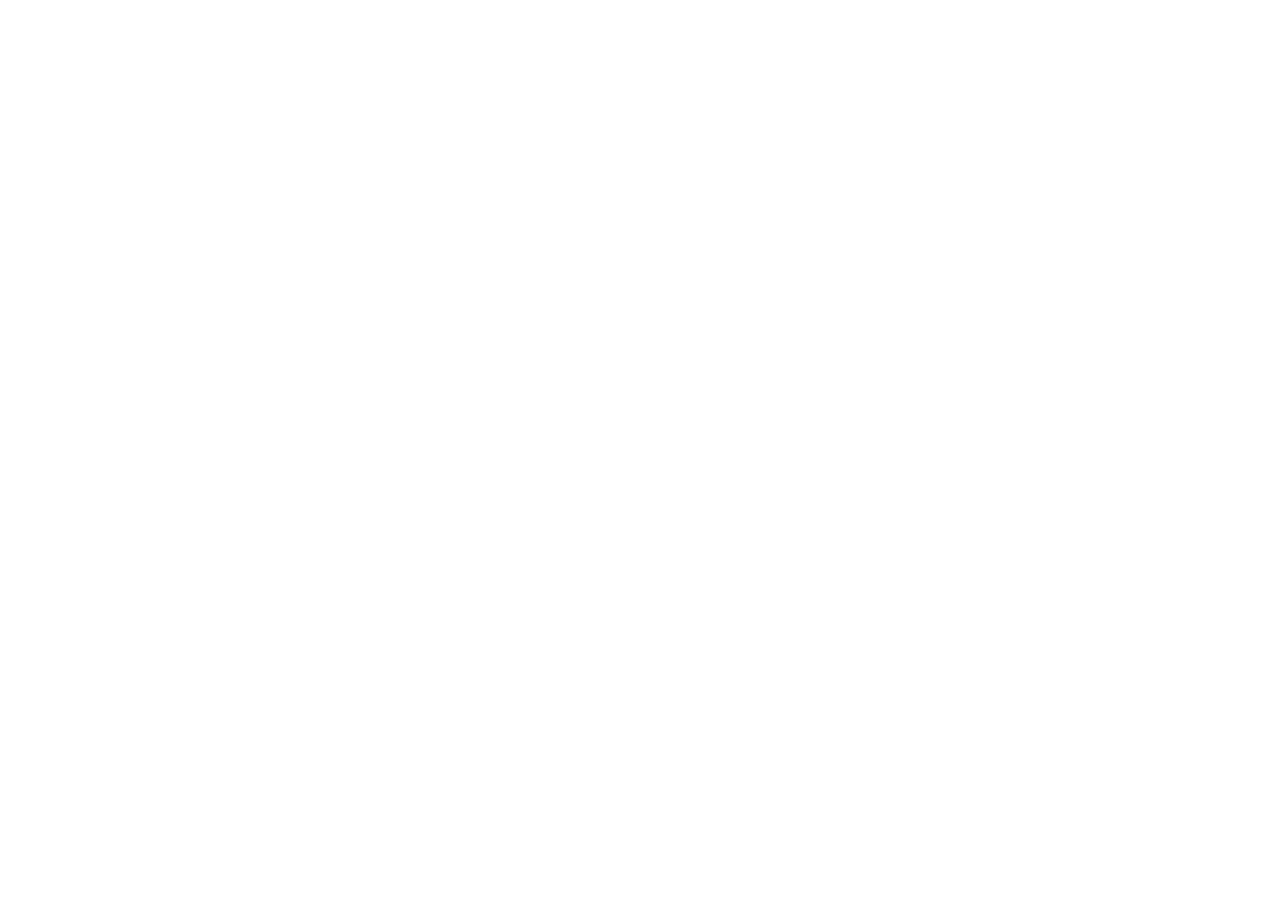
==== event.html @ 9643eea9 "Created files needed for assigment, and the main page header setu with logo" ====
<!DOCTYPE html>
<html lang="en">
<head>
    <meta charset="UTF-8">
    <meta name="viewport" content="width=device-width, initial-scale=1.0">
    <title>Event Page</title>
    <link rel = "stylesheet" href = "styles.css">
</head>
<body>
    
</body>
</html>
---- styles.css ----
header{
    background-color: rgb(161, 42, 165);
    color: blue;
    padding: 18px;
}
.mainPageHeader{
    display: flex;
    align-items: center;
    gap: 30px;
}
.logo{
    width: 60px;
    height: auto;
}

nav ul{
    display: flex;
    list-style: none;
    gap: 25px;
}
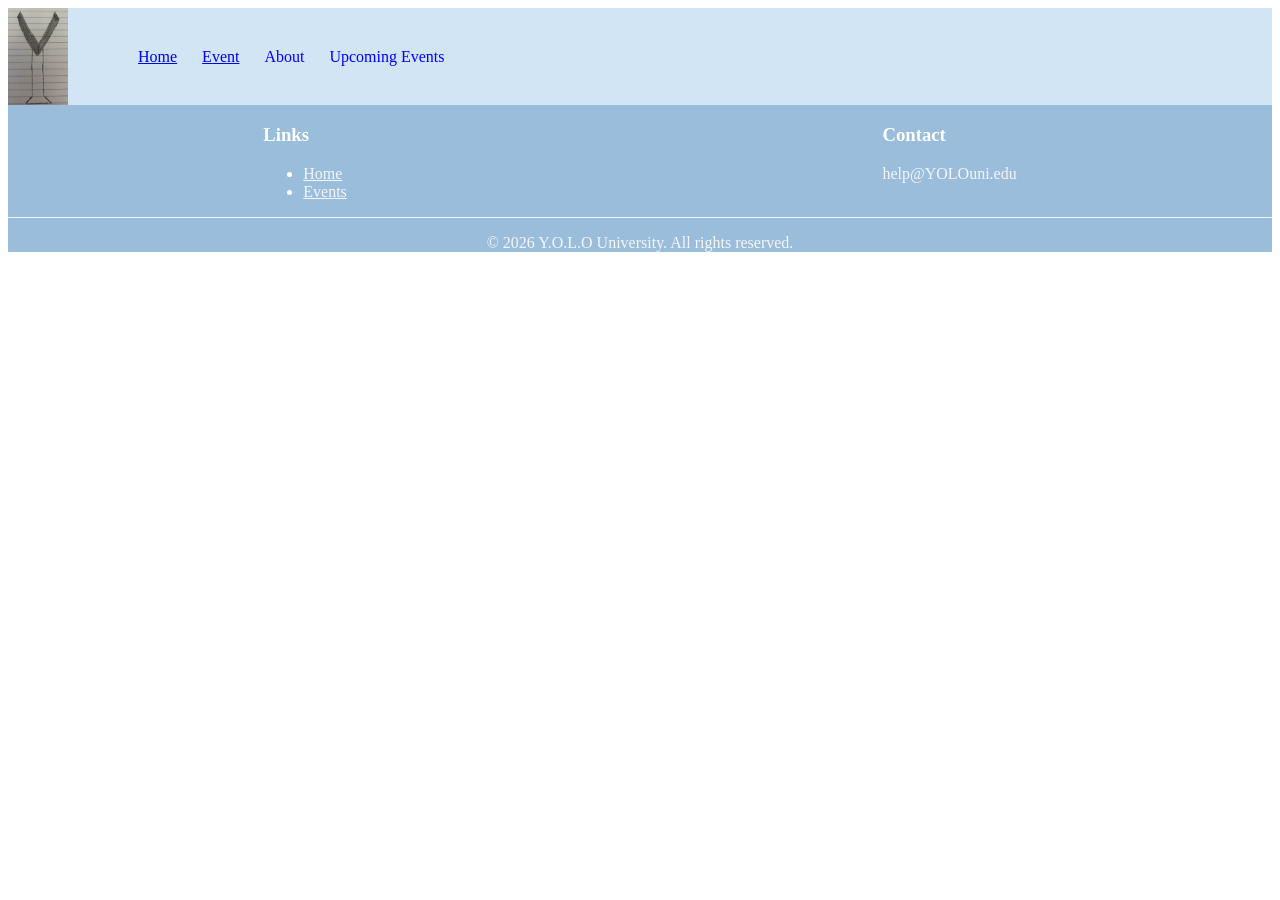
==== commit 072bc05f: "Brought over the header and footer to the events page" ====
--- a/event.html
+++ b/event.html
@@ -7,6 +7,48 @@
     <link rel = "stylesheet" href = "styles.css">
 </head>
 <body>
+    <!--Since the second page shares the same header, this is brought over-->
+    <header>
+        <div class = "mainPageHeader">
+            <img src = "images/logo.png" alt = "university logo" class = logo>
+            <nav>
+                <ul>
+                    <li><a href = "index.html">Home</a></li>
+                    <li><a href = "event.html">Event</a></li>
+                    <li><a>About</a></li>
+                    <li><a>Upcoming Events</a></li>
+                </ul>
+            </nav>
+    </header>
+
+    <!--Since the second page shares the same footer, this is brought over-->
+    <footer>
+        <div class="container">
+            <div class="footer-links">
+
+                <h3>Links</h3>
+                <ul>
+                    <li>
+                        <a href="index.html">Home</a>
+                    </li>
+
+                    <li>
+                        <a href="event.html">Events</a>
+                    </li>
+                </ul>
+            </div>
+
+
+            <div class="footer-contact">
+                <h3>Contact</h3>
+                <p>help@YOLOuni.edu</p>
+            </div>
+        </div>
+
+        <div class="copyright">
+            <p>&copy; 2026 Y.O.L.O University. All rights reserved.</p>
+        </div>
+    </footer>
     
 </body>
 </html>
--- a/styles.css
+++ b/styles.css
@@ -1,7 +1,7 @@
+/*Main Page Header styles*/
 header{
-    background-color: rgb(161, 42, 165);
+    background-color: #D1E5F4;
     color: blue;
-    padding: 18px;
 }
 .mainPageHeader{
     display: flex;
@@ -17,4 +17,112 @@
     display: flex;
     list-style: none;
     gap: 25px;
-}+}
+
+
+/*Secondary hero section styles*/
+.heroContainer {
+    display: flex;
+    align-items: center;
+    justify-content: space-between;
+    background-color: antiquewhite;
+}
+
+.hero-content {
+    flex: 1;
+}
+
+.hero-image img {
+    border-radius: 12px;
+    max-height: 250px;
+}
+
+.button {
+    display: inline-block;
+    background-color: #1261a0;
+    color: white;
+    padding: 10px 20px;
+    border-radius: 6px;
+    font-weight: bold;
+}
+
+/*Styles for the event cards on the main page*/
+.events-section {
+    padding: 25px;
+    background-color: #AECCE4;
+}
+.event-grid {
+    display: grid;
+    grid-template-columns: repeat(3, 1fr);
+    gap: 25px;
+}
+
+.event-card {
+    background-color: lightgray;
+}
+.event-card img {
+    height: 190px;
+}
+.event-card-content {
+    padding: 10px;
+}
+
+
+.event-card h3 {
+    margin-top: 12px;
+    margin-bottom: 10px;
+}
+.event-card p {
+    color: white;
+}
+.event-card a {
+    font-weight: bold;
+    text-decoration: none;
+}
+
+
+/*About Section Styles*/
+.about-section {
+    background-color: lightblue;
+}
+
+.about-content h1 {
+    font-size: 2.3rem;
+}
+
+.benefits {
+    display: flex;
+    gap: 25px;
+}
+.benefit {
+    flex: 1;
+    background-color: rgba(69, 221, 175, 0.226);
+}
+
+/*Footer Styles*/
+footer {
+    background-color: #9ABDDC;
+    color: white;
+}
+footer .container {
+    display: flex;
+    justify-content: space-around;
+    gap: 25px;
+}
+
+footer p {
+    color: whitesmoke;
+}
+
+footer a{
+    color: whitesmoke;
+}
+
+.copyright {
+    border-top: 1px solid whitesmoke;
+    text-align: center;
+}
+
+
+
+
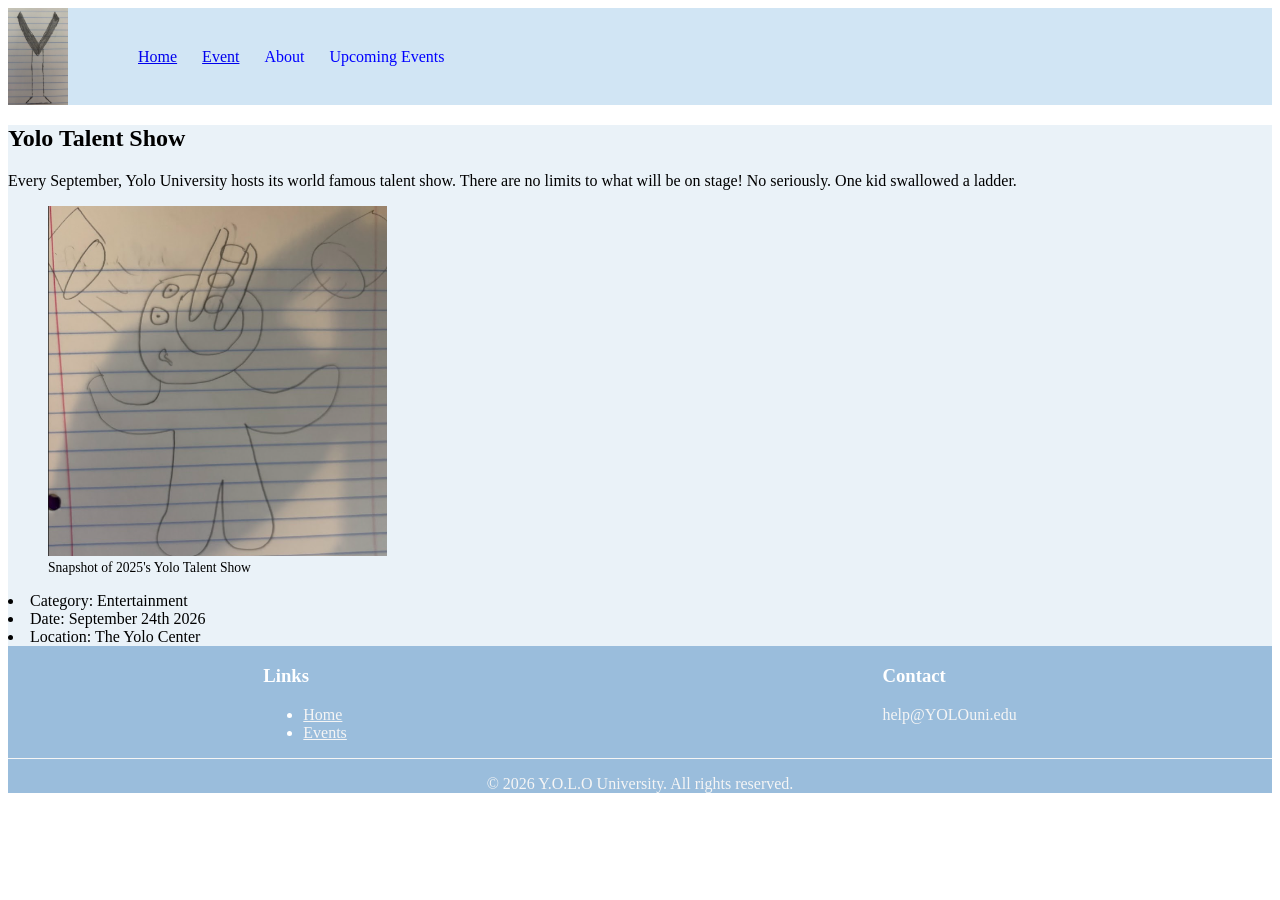
==== commit 138142ab: "Added the event introduction and the image related to it" ====
--- a/event.html
+++ b/event.html
@@ -7,6 +7,7 @@
     <link rel = "stylesheet" href = "styles.css">
 </head>
 <body>
+
     <!--Since the second page shares the same header, this is brought over-->
     <header>
         <div class = "mainPageHeader">
@@ -20,6 +21,30 @@
                 </ul>
             </nav>
     </header>
+
+    <!--Event Introduction-->
+     <section class="event-intro">
+            <div class="container">
+                <h1>Yolo Talent Show</h1>
+
+                <p>Every September, Yolo University hosts its world famous talent show.
+                    There are no limits to what will be on stage! No seriously.
+                    One kid swallowed a ladder.</p>
+
+                <figure class="featured-figure">
+                    <img src="images/talentShowSnapshot.png" alt="Students at lasst years Yolo Talent Show">
+                    <figcaption>Snapshot of 2025's Yolo Talent Show</figcaption>
+                </figure>
+
+                <li>Category: Entertainment</li>
+                <li>Date: September 24th 2026</li>
+                <li>Location: The Yolo Center</li>
+            </div>
+        </section>
+
+        
+
+
 
     <!--Since the second page shares the same footer, this is brought over-->
     <footer>
--- a/styles.css
+++ b/styles.css
@@ -123,6 +123,20 @@
     text-align: center;
 }
 
+/*----------------------------------------------STYLES FOR THE EVENTS PAGE!---------------------------------------*/
+.event-intro {
+    background-color: #eaf2f8;
+}
+.featured-figure img {
+    max-height: 350px;
+    object-fit: cover;
+}
+.featured-figure figcaption {
+    font-size: 0.85rem;
+}
 
 
 
+
+
+
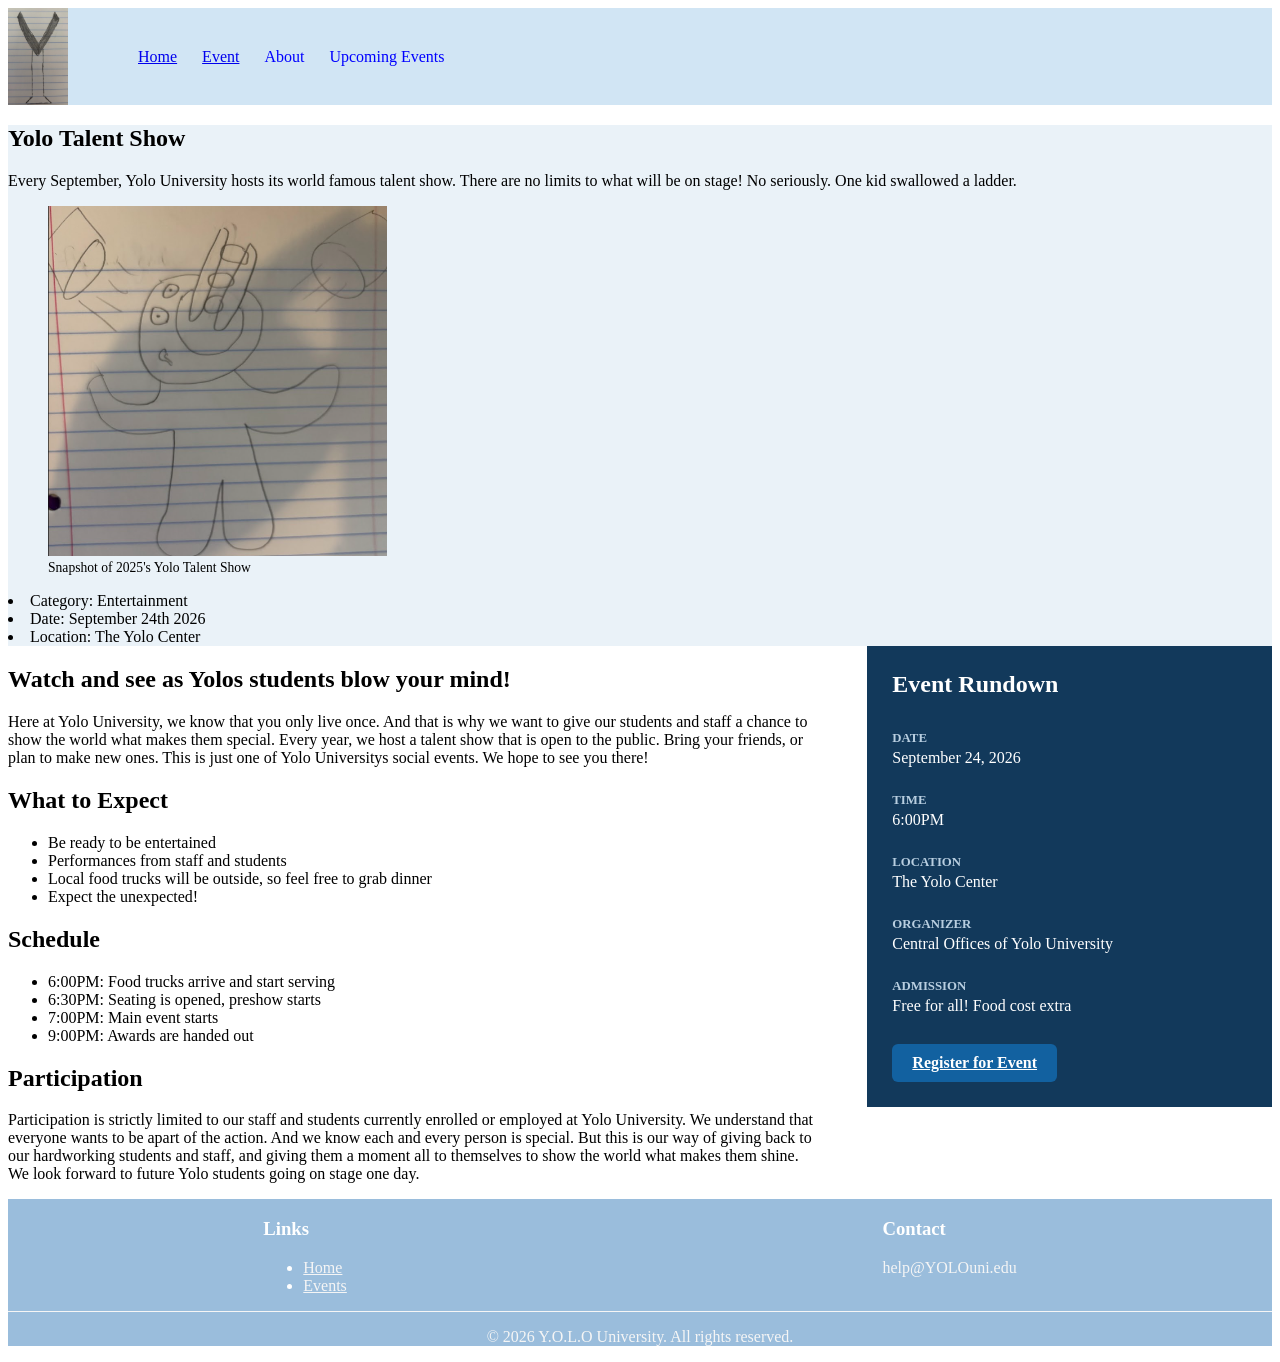
==== commit 67660e8c: "Added the main content and sidebar with their styles to the event.html page" ====
--- a/event.html
+++ b/event.html
@@ -42,7 +42,111 @@
             </div>
         </section>
 
-        
+            <section class="section event-details">
+
+            <div class="container event-layout">
+
+
+                <!--Main Event Content (Left hand side)-->
+                <article class="event-main-content">
+                    <h2>Watch and see as Yolos students blow your mind!</h2>
+
+                    <!--Description part of the assigemnet-->
+                    <p>Here at Yolo University, we know that you only live once. And that is why we want
+                        to give our students and staff a chance to show the world what makes them special.
+                        Every year, we host a talent show that is open to the public. Bring your friends, or plan to
+                        make new ones. This is just one of Yolo Universitys social events. We hope to see you there!
+                    </p>
+
+
+                    <!-- Expectations, with the list as asked -->
+                    <h2>What to Expect</h2>
+                    <ul>
+                        <li>
+                            Be ready to be entertained
+                        </li>
+                        <li>
+                            Performances from staff and students
+                        </li>
+                        <li>
+                            Local food trucks will be outside, so feel free to grab dinner
+                        </li>
+                        <li>
+                            Expect the unexpected!
+                        </li>
+                    </ul>
+
+
+                    <!--Schedule, its another list-->
+                    <h2>Schedule</h2>
+                    <div>
+                        <ul>
+                        <li>
+                            6:00PM: Food trucks arrive and start serving
+                        </li>
+                        <li>
+                            6:30PM: Seating is opened, preshow starts
+                        </li>
+                        <li>
+                            7:00PM: Main event starts
+                        </li>
+                        <li>
+                            9:00PM: Awards are handed out
+                        </li>
+                    </ul>
+                    </div>
+
+                    <!-- Participation information -->
+
+                    <h2>Participation</h2>
+
+                    <p>Participation is strictly limited to our staff and students currently enrolled or employed at Yolo University.
+                        We understand that everyone wants to be apart of the action. And we know each and every person is special.
+                        But this is our way of giving back to our hardworking students and staff, and giving them a moment all to themselves
+                        to show the world what makes them shine. We look forward to future Yolo students going on stage one day.
+                    </p>
+
+                </article>
+
+
+                <!--Sidebar (Right hand side)-->
+                <aside class="event-sidebar">
+
+                    <div class="sidebar-card">
+
+                        <h2>Event Rundown</h2>
+                        <dl>
+                            <div>
+                                <dt>Date</dt>
+                                <dd>September 24, 2026</dd>
+                            </div>
+
+                            <div>
+                                <dt>Time</dt>
+                                <dd>6:00PM</dd>
+                            </div>
+
+                            <div>
+                                <dt>Location</dt>
+                                <dd>The Yolo Center</dd>
+                            </div>
+
+                            <div>
+                                <dt>Organizer</dt>
+                                <dd>Central Offices of Yolo University</dd>
+                            </div>
+
+                            <div>
+                                <dt>Admission</dt>
+                                <dd>Free for all! Food cost extra</dd>
+                            </div>
+                        </dl>
+                        
+                        <a href="#"class="button">Register for Event</a>
+                    </div>
+                </aside>
+            </div>
+        </section>
 
 
 
--- a/styles.css
+++ b/styles.css
@@ -135,8 +135,44 @@
     font-size: 0.85rem;
 }
 
+/*Makes it into the dual collum layout*/
+.event-layout {
+    display: grid;
+    grid-template-columns: 2fr 1fr;
+    gap: 50px;
+    align-items: start;
+}
+
+/* Right hand bar */
+.sidebar-card {
+    background-color: #12395b;
+    color: white;
+    padding: 25px;
+}
+.sidebar-card h2 {
+    color: white;
+    margin-top: 0;
+}
+.sidebar-card dl div {
+    padding: 13px 0;
+}
+
+.sidebar-card dt {
+    font-size: 0.8rem;
+    font-weight: bold;
+    text-transform: uppercase;
+    color: #b8cee0;
+}
+.sidebar-card dd {
+    margin: 3px 0 0;
+}
+
+/*Moves the sidebar below the main part*/
+@media (max-width: 750px) {
+    .event-layout {
+        grid-template-columns: 1fr;
+    }
+}
 
 
 
-
-
